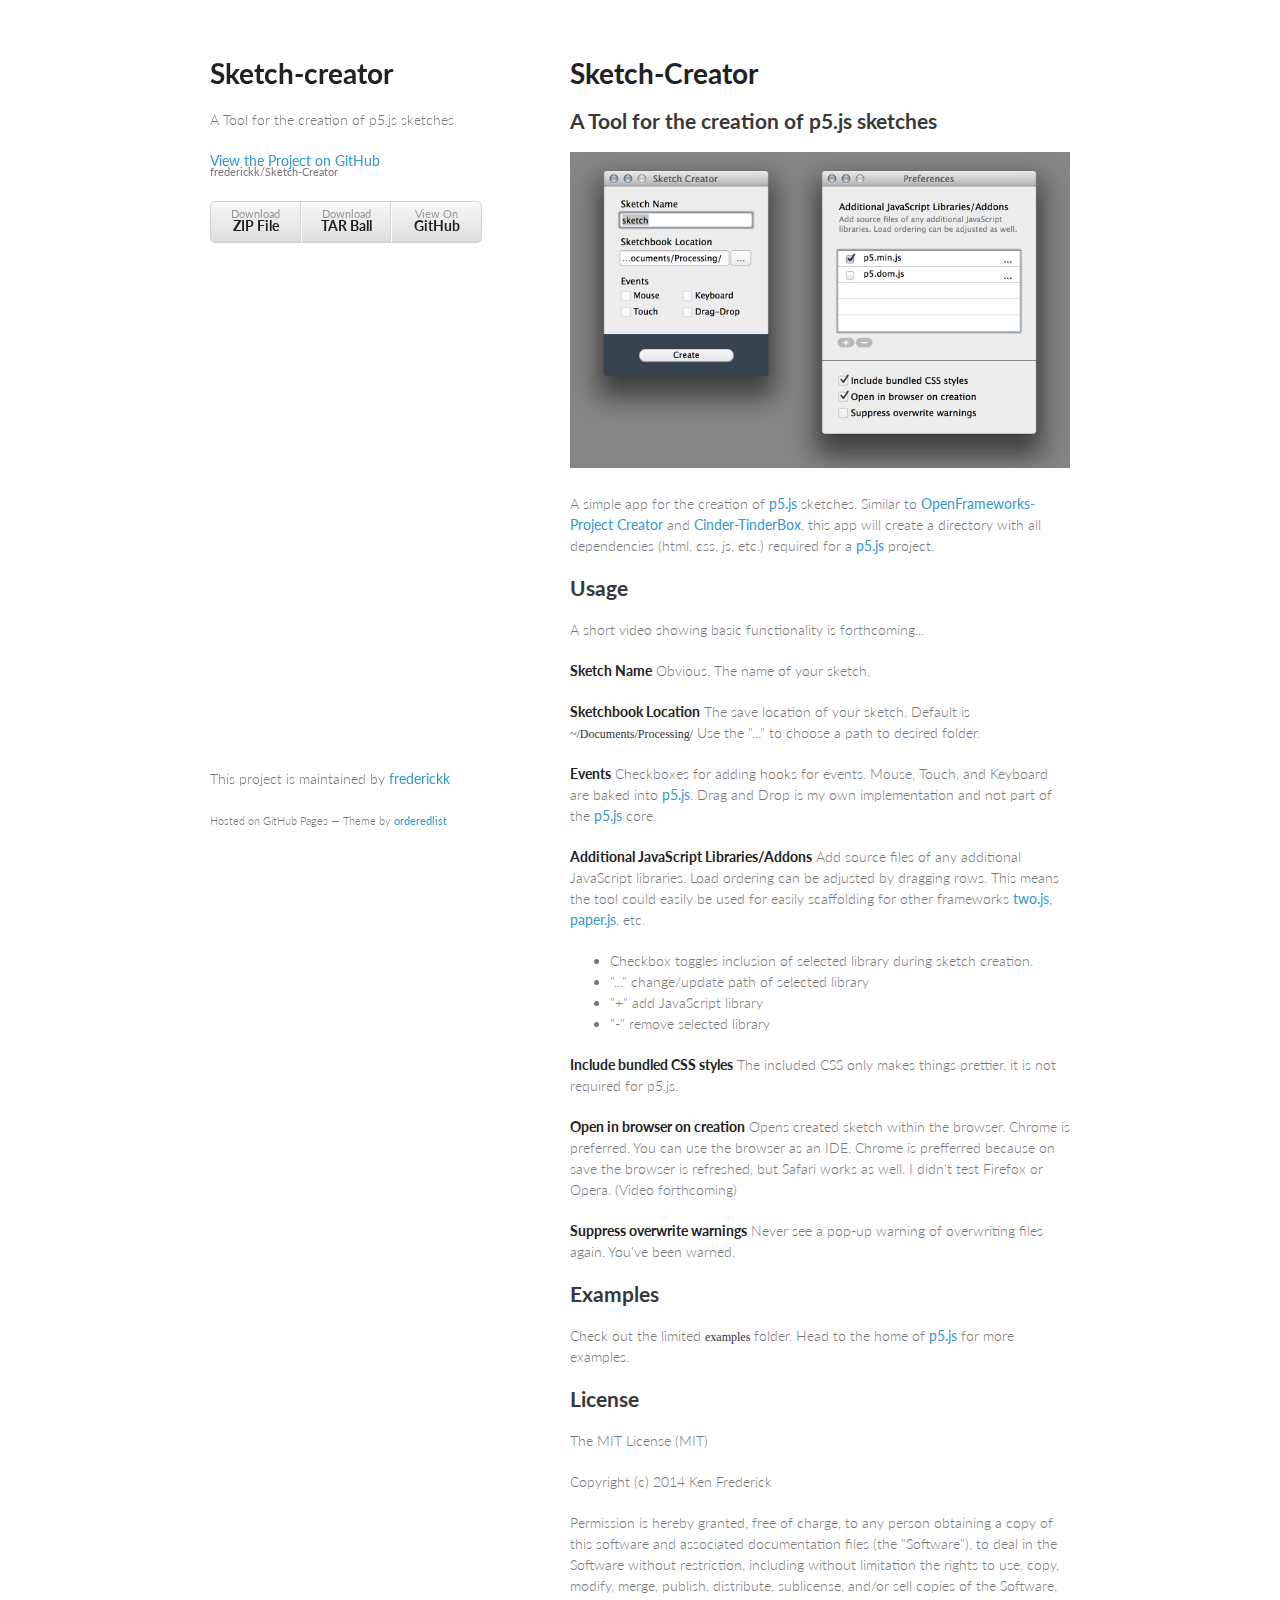
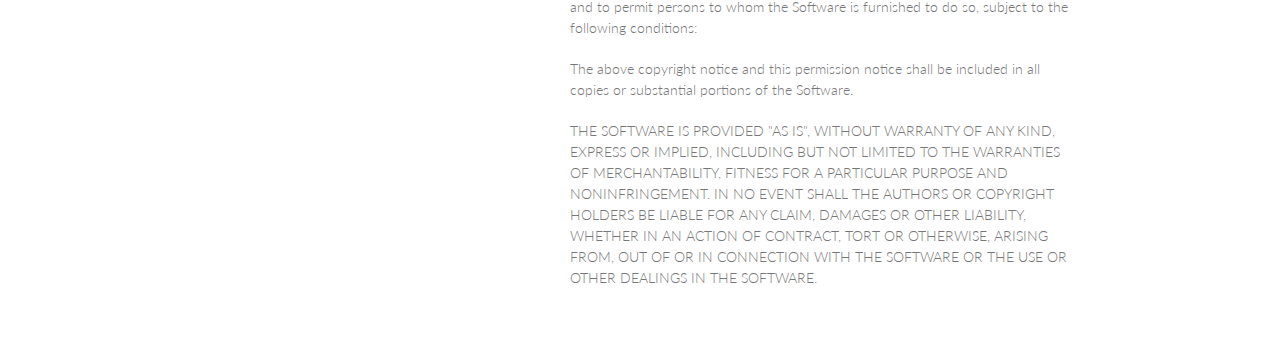
==== index.html @ c4f5b2de "Create gh-pages branch via GitHub" ====
<!doctype html>
<html>
  <head>
    <meta charset="utf-8">
    <meta http-equiv="X-UA-Compatible" content="chrome=1">
    <title>Sketch-creator by frederickk</title>

    <link rel="stylesheet" href="stylesheets/styles.css">
    <link rel="stylesheet" href="stylesheets/pygment_trac.css">
    <meta name="viewport" content="width=device-width, initial-scale=1, user-scalable=no">
    <!--[if lt IE 9]>
    <script src="//html5shiv.googlecode.com/svn/trunk/html5.js"></script>
    <![endif]-->
  </head>
  <body>
    <div class="wrapper">
      <header>
        <h1>Sketch-creator</h1>
        <p>A Tool for the creation of p5.js sketches</p>

        <p class="view"><a href="https://github.com/frederickk/Sketch-Creator">View the Project on GitHub <small>frederickk/Sketch-Creator</small></a></p>


        <ul>
          <li><a href="https://github.com/frederickk/Sketch-Creator/zipball/master">Download <strong>ZIP File</strong></a></li>
          <li><a href="https://github.com/frederickk/Sketch-Creator/tarball/master">Download <strong>TAR Ball</strong></a></li>
          <li><a href="https://github.com/frederickk/Sketch-Creator">View On <strong>GitHub</strong></a></li>
        </ul>
      </header>
      <section>
        <h1>
<a name="sketch-creator" class="anchor" href="#sketch-creator"><span class="octicon octicon-link"></span></a>Sketch-Creator</h1>

<h2>
<a name="a-tool-for-the-creation-of-p5js-sketches" class="anchor" href="#a-tool-for-the-creation-of-p5js-sketches"><span class="octicon octicon-link"></span></a>A Tool for the creation of p5.js sketches</h2>

<p><img src="sketch-creator-screenshot.png" alt="Screenshot"></p>

<p>A simple app for the creation of <a href="https://github.com/lmccart/p5.js">p5.js</a> sketches. Similar to <a href="https://github.com/ofZach/project-creator">OpenFrameworks-Project Creator</a> and <a href="https://github.com/cinder/TinderBox-Mac">Cinder-TinderBox</a>, this app will create a directory with all dependencies (html, css, js, etc.) required for a <a href="https://github.com/lmccart/p5.js">p5.js</a> project.</p>

<h2>
<a name="usage" class="anchor" href="#usage"><span class="octicon octicon-link"></span></a>Usage</h2>

<p>A short video showing basic functionality is forthcoming...</p>

<p><strong>Sketch Name</strong>
Obvious. The name of your sketch.</p>

<p><strong>Sketchbook Location</strong>
The save location of your sketch. Default is <code>~/Documents/Processing/</code> Use the "..." to choose a path to desired folder.</p>

<p><strong>Events</strong>
Checkboxes for adding hooks for events. Mouse, Touch, and Keyboard are baked into <a href="https://github.com/lmccart/p5.js">p5.js</a>. Drag and Drop is my own implementation and not part of the <a href="https://github.com/lmccart/p5.js">p5.js</a> core.</p>

<p><strong>Additional JavaScript Libraries/Addons</strong>
Add source files of any additional JavaScript libraries. Load ordering can be adjusted by dragging rows. This means the tool could easily be used for easily scaffolding for other frameworks <a href="http://jonobr1.github.io/two.js/">two.js</a>, <a href="http://paperjs.org/">paper.js</a>, etc.</p>

<ul>
<li> Checkbox toggles inclusion of selected library during sketch creation.</li>
<li>"..." change/update path of selected library</li>
<li>"+" add JavaScript library</li>
<li>"-" remove selected library</li>
</ul><p><strong>Include bundled CSS styles</strong>
The included CSS only makes things prettier, it is not required for p5.js.</p>

<p><strong>Open in browser on creation</strong>
Opens created sketch within the browser. Chrome is preferred. You can use the browser as an IDE. Chrome is prefferred because on save the browser is refreshed, but Safari works as well. I didn't test Firefox or Opera. (Video forthcoming)</p>

<p><strong>Suppress overwrite warnings</strong>
Never see a pop-up warning of overwriting files again. You've been warned.</p>

<h2>
<a name="examples" class="anchor" href="#examples"><span class="octicon octicon-link"></span></a>Examples</h2>

<p>Check out the limited <code>examples</code> folder. Head to the home of <a href="https://github.com/lmccart/p5.js">p5.js</a> for more examples.</p>

<h2>
<a name="license" class="anchor" href="#license"><span class="octicon octicon-link"></span></a>License</h2>

<p>The MIT License (MIT)</p>

<p>Copyright (c) 2014 Ken Frederick</p>

<p>Permission is hereby granted, free of charge, to any person obtaining a copy
of this software and associated documentation files (the "Software"), to deal
in the Software without restriction, including without limitation the rights
to use, copy, modify, merge, publish, distribute, sublicense, and/or sell
copies of the Software, and to permit persons to whom the Software is
furnished to do so, subject to the following conditions:</p>

<p>The above copyright notice and this permission notice shall be included in all
copies or substantial portions of the Software.</p>

<p>THE SOFTWARE IS PROVIDED "AS IS", WITHOUT WARRANTY OF ANY KIND, EXPRESS OR
IMPLIED, INCLUDING BUT NOT LIMITED TO THE WARRANTIES OF MERCHANTABILITY,
FITNESS FOR A PARTICULAR PURPOSE AND NONINFRINGEMENT. IN NO EVENT SHALL THE
AUTHORS OR COPYRIGHT HOLDERS BE LIABLE FOR ANY CLAIM, DAMAGES OR OTHER
LIABILITY, WHETHER IN AN ACTION OF CONTRACT, TORT OR OTHERWISE, ARISING FROM,
OUT OF OR IN CONNECTION WITH THE SOFTWARE OR THE USE OR OTHER DEALINGS IN THE
SOFTWARE.</p>
      </section>
      <footer>
        <p>This project is maintained by <a href="https://github.com/frederickk">frederickk</a></p>
        <p><small>Hosted on GitHub Pages &mdash; Theme by <a href="https://github.com/orderedlist">orderedlist</a></small></p>
      </footer>
    </div>
    <script src="javascripts/scale.fix.js"></script>
    
  </body>
</html>
---- stylesheets/styles.css ----
@import url(https://fonts.googleapis.com/css?family=Lato:300italic,700italic,300,700);

body {
  padding:50px;
  font:14px/1.5 Lato, "Helvetica Neue", Helvetica, Arial, sans-serif;
  color:#777;
  font-weight:300;
}

h1, h2, h3, h4, h5, h6 {
  color:#222;
  margin:0 0 20px;
}

p, ul, ol, table, pre, dl {
  margin:0 0 20px;
}

h1, h2, h3 {
  line-height:1.1;
}

h1 {
  font-size:28px;
}

h2 {
  color:#393939;
}

h3, h4, h5, h6 {
  color:#494949;
}

a {
  color:#39c;
  font-weight:400;
  text-decoration:none;
}

a small {
  font-size:11px;
  color:#777;
  margin-top:-0.6em;
  display:block;
}

.wrapper {
  width:860px;
  margin:0 auto;
}

blockquote {
  border-left:1px solid #e5e5e5;
  margin:0;
  padding:0 0 0 20px;
  font-style:italic;
}

code, pre {
  font-family:Monaco, Bitstream Vera Sans Mono, Lucida Console, Terminal;
  color:#333;
  font-size:12px;
}

pre {
  padding:8px 15px;
  background: #f8f8f8;  
  border-radius:5px;
  border:1px solid #e5e5e5;
  overflow-x: auto;
}

table {
  width:100%;
  border-collapse:collapse;
}

th, td {
  text-align:left;
  padding:5px 10px;
  border-bottom:1px solid #e5e5e5;
}

dt {
  color:#444;
  font-weight:700;
}

th {
  color:#444;
}

img {
  max-width:100%;
}

header {
  width:270px;
  float:left;
  position:fixed;
}

header ul {
  list-style:none;
  height:40px;
  
  padding:0;
  
  background: #eee;
  background: -moz-linear-gradient(top, #f8f8f8 0%, #dddddd 100%);
  background: -webkit-gradient(linear, left top, left bottom, color-stop(0%,#f8f8f8), color-stop(100%,#dddddd));
  background: -webkit-linear-gradient(top, #f8f8f8 0%,#dddddd 100%);
  background: -o-linear-gradient(top, #f8f8f8 0%,#dddddd 100%);
  background: -ms-linear-gradient(top, #f8f8f8 0%,#dddddd 100%);
  background: linear-gradient(top, #f8f8f8 0%,#dddddd 100%);
  
  border-radius:5px;
  border:1px solid #d2d2d2;
  box-shadow:inset #fff 0 1px 0, inset rgba(0,0,0,0.03) 0 -1px 0;
  width:270px;
}

header li {
  width:89px;
  float:left;
  border-right:1px solid #d2d2d2;
  height:40px;
}

header ul a {
  line-height:1;
  font-size:11px;
  color:#999;
  display:block;
  text-align:center;
  padding-top:6px;
  height:40px;
}

strong {
  color:#222;
  font-weight:700;
}

header ul li + li {
  width:88px;
  border-left:1px solid #fff;
}

header ul li + li + li {
  border-right:none;
  width:89px;
}

header ul a strong {
  font-size:14px;
  display:block;
  color:#222;
}

section {
  width:500px;
  float:right;
  padding-bottom:50px;
}

small {
  font-size:11px;
}

hr {
  border:0;
  background:#e5e5e5;
  height:1px;
  margin:0 0 20px;
}

footer {
  width:270px;
  float:left;
  position:fixed;
  bottom:50px;
}

@media print, screen and (max-width: 960px) {
  
  div.wrapper {
    width:auto;
    margin:0;
  }
  
  header, section, footer {
    float:none;
    position:static;
    width:auto;
  }
  
  header {
    padding-right:320px;
  }
  
  section {
    border:1px solid #e5e5e5;
    border-width:1px 0;
    padding:20px 0;
    margin:0 0 20px;
  }
  
  header a small {
    display:inline;
  }
  
  header ul {
    position:absolute;
    right:50px;
    top:52px;
  }
}

@media print, screen and (max-width: 720px) {
  body {
    word-wrap:break-word;
  }
  
  header {
    padding:0;
  }
  
  header ul, header p.view {
    position:static;
  }
  
  pre, code {
    word-wrap:normal;
  }
}

@media print, screen and (max-width: 480px) {
  body {
    padding:15px;
  }
  
  header ul {
    display:none;
  }
}

@media print {
  body {
    padding:0.4in;
    font-size:12pt;
    color:#444;
  }
}
---- stylesheets/pygment_trac.css ----
.highlight  { background: #ffffff; }
.highlight .c { color: #999988; font-style: italic } /* Comment */
.highlight .err { color: #a61717; background-color: #e3d2d2 } /* Error */
.highlight .k { font-weight: bold } /* Keyword */
.highlight .o { font-weight: bold } /* Operator */
.highlight .cm { color: #999988; font-style: italic } /* Comment.Multiline */
.highlight .cp { color: #999999; font-weight: bold } /* Comment.Preproc */
.highlight .c1 { color: #999988; font-style: italic } /* Comment.Single */
.highlight .cs { color: #999999; font-weight: bold; font-style: italic } /* Comment.Special */
.highlight .gd { color: #000000; background-color: #ffdddd } /* Generic.Deleted */
.highlight .gd .x { color: #000000; background-color: #ffaaaa } /* Generic.Deleted.Specific */
.highlight .ge { font-style: italic } /* Generic.Emph */
.highlight .gr { color: #aa0000 } /* Generic.Error */
.highlight .gh { color: #999999 } /* Generic.Heading */
.highlight .gi { color: #000000; background-color: #ddffdd } /* Generic.Inserted */
.highlight .gi .x { color: #000000; background-color: #aaffaa } /* Generic.Inserted.Specific */
.highlight .go { color: #888888 } /* Generic.Output */
.highlight .gp { color: #555555 } /* Generic.Prompt */
.highlight .gs { font-weight: bold } /* Generic.Strong */
.highlight .gu { color: #800080; font-weight: bold; } /* Generic.Subheading */
.highlight .gt { color: #aa0000 } /* Generic.Traceback */
.highlight .kc { font-weight: bold } /* Keyword.Constant */
.highlight .kd { font-weight: bold } /* Keyword.Declaration */
.highlight .kn { font-weight: bold } /* Keyword.Namespace */
.highlight .kp { font-weight: bold } /* Keyword.Pseudo */
.highlight .kr { font-weight: bold } /* Keyword.Reserved */
.highlight .kt { color: #445588; font-weight: bold } /* Keyword.Type */
.highlight .m { color: #009999 } /* Literal.Number */
.highlight .s { color: #d14 } /* Literal.String */
.highlight .na { color: #008080 } /* Name.Attribute */
.highlight .nb { color: #0086B3 } /* Name.Builtin */
.highlight .nc { color: #445588; font-weight: bold } /* Name.Class */
.highlight .no { color: #008080 } /* Name.Constant */
.highlight .ni { color: #800080 } /* Name.Entity */
.highlight .ne { color: #990000; font-weight: bold } /* Name.Exception */
.highlight .nf { color: #990000; font-weight: bold } /* Name.Function */
.highlight .nn { color: #555555 } /* Name.Namespace */
.highlight .nt { color: #000080 } /* Name.Tag */
.highlight .nv { color: #008080 } /* Name.Variable */
.highlight .ow { font-weight: bold } /* Operator.Word */
.highlight .w { color: #bbbbbb } /* Text.Whitespace */
.highlight .mf { color: #009999 } /* Literal.Number.Float */
.highlight .mh { color: #009999 } /* Literal.Number.Hex */
.highlight .mi { color: #009999 } /* Literal.Number.Integer */
.highlight .mo { color: #009999 } /* Literal.Number.Oct */
.highlight .sb { color: #d14 } /* Literal.String.Backtick */
.highlight .sc { color: #d14 } /* Literal.String.Char */
.highlight .sd { color: #d14 } /* Literal.String.Doc */
.highlight .s2 { color: #d14 } /* Literal.String.Double */
.highlight .se { color: #d14 } /* Literal.String.Escape */
.highlight .sh { color: #d14 } /* Literal.String.Heredoc */
.highlight .si { color: #d14 } /* Literal.String.Interpol */
.highlight .sx { color: #d14 } /* Literal.String.Other */
.highlight .sr { color: #009926 } /* Literal.String.Regex */
.highlight .s1 { color: #d14 } /* Literal.String.Single */
.highlight .ss { color: #990073 } /* Literal.String.Symbol */
.highlight .bp { color: #999999 } /* Name.Builtin.Pseudo */
.highlight .vc { color: #008080 } /* Name.Variable.Class */
.highlight .vg { color: #008080 } /* Name.Variable.Global */
.highlight .vi { color: #008080 } /* Name.Variable.Instance */
.highlight .il { color: #009999 } /* Literal.Number.Integer.Long */

.type-csharp .highlight .k { color: #0000FF }
.type-csharp .highlight .kt { color: #0000FF }
.type-csharp .highlight .nf { color: #000000; font-weight: normal }
.type-csharp .highlight .nc { color: #2B91AF }
.type-csharp .highlight .nn { color: #000000 }
.type-csharp .highlight .s { color: #A31515 }
.type-csharp .highlight .sc { color: #A31515 }
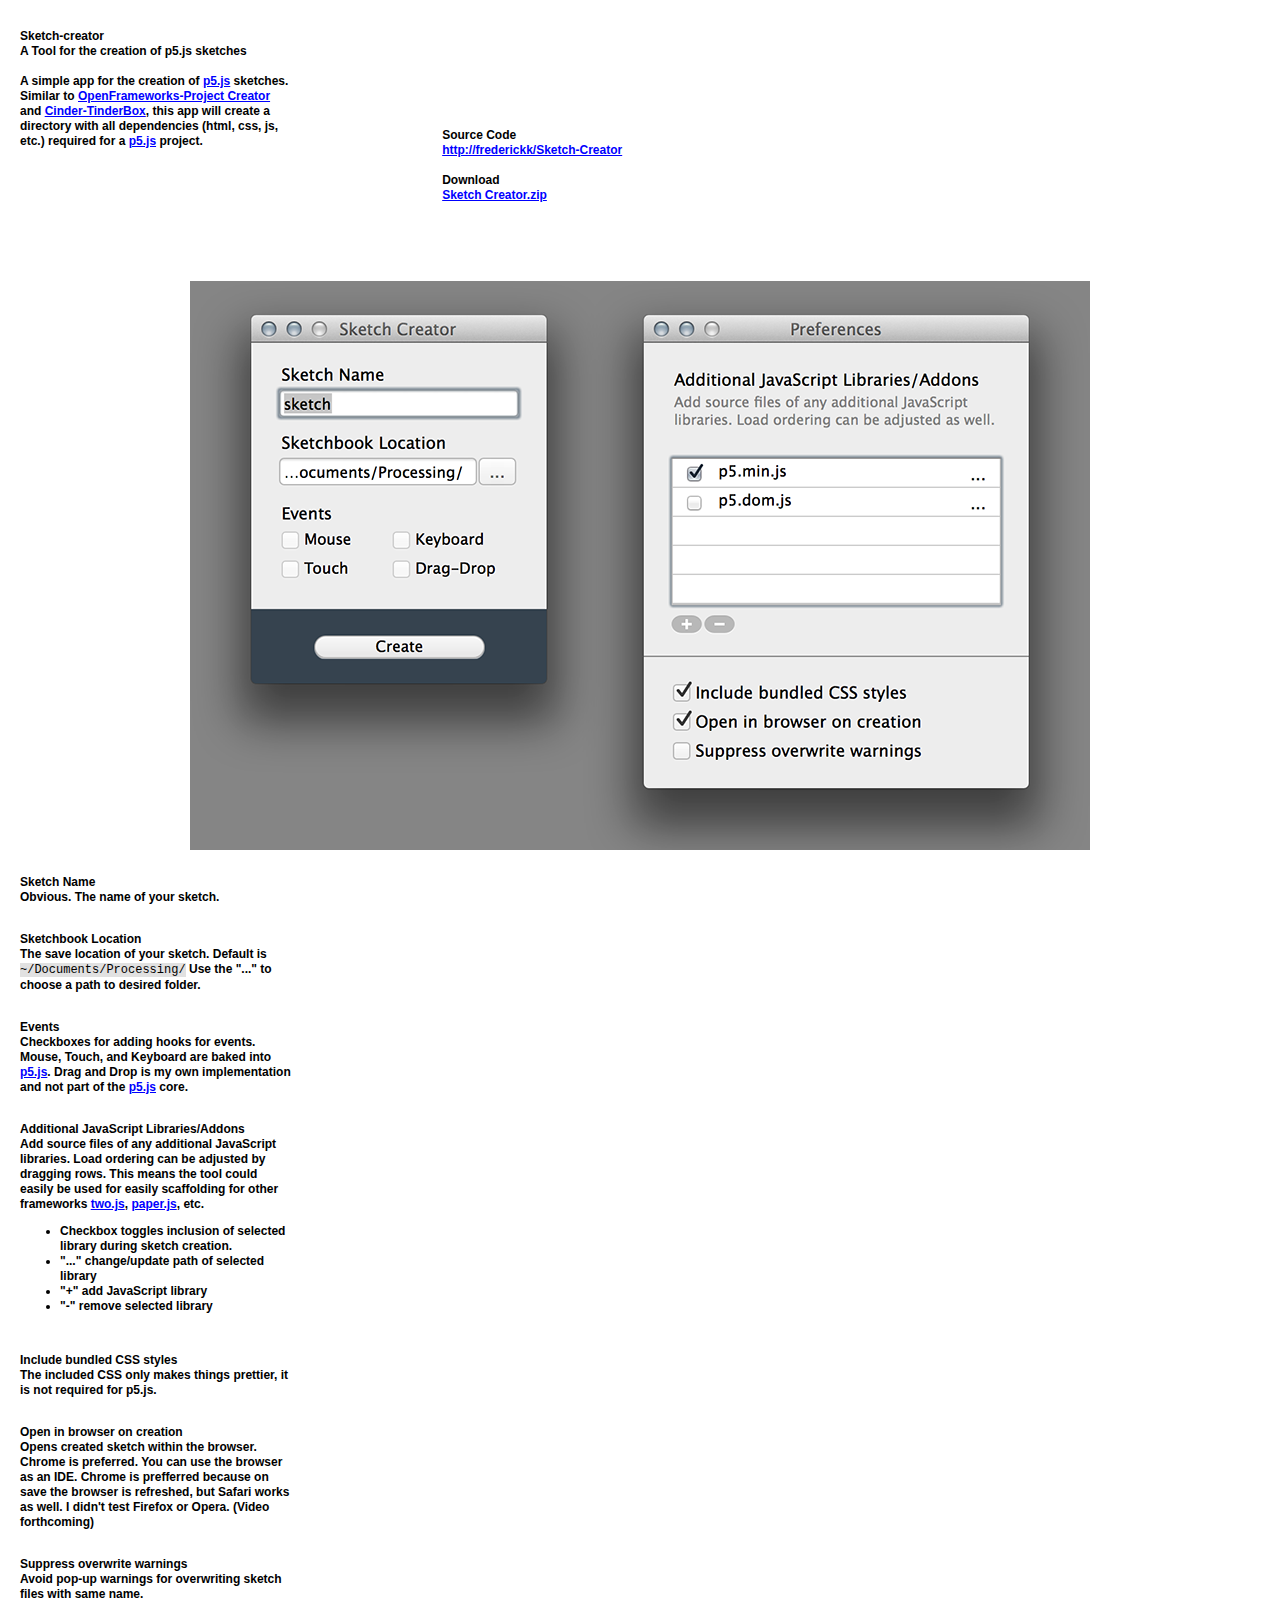
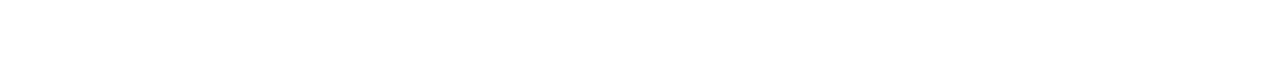
==== commit 4aebc709: "updated pages" ====
--- a/index.html
+++ b/index.html
@@ -1,110 +1,78 @@
-<!doctype html>
+<!DOCTYPE html>
 <html>
-  <head>
-    <meta charset="utf-8">
-    <meta http-equiv="X-UA-Compatible" content="chrome=1">
-    <title>Sketch-creator by frederickk</title>
+        <head>
+                <meta charset="utf-8">
+                <meta http-equiv="X-UA-Compatible" content="IE=edge">
+                <title>Sketch-Creator</title>
+                <meta name="viewport" content="width=device-width initial-scale=1">
 
-    <link rel="stylesheet" href="stylesheets/styles.css">
-    <link rel="stylesheet" href="stylesheets/pygment_trac.css">
-    <meta name="viewport" content="width=device-width, initial-scale=1, user-scalable=no">
-    <!--[if lt IE 9]>
-    <script src="//html5shiv.googlecode.com/svn/trunk/html5.js"></script>
-    <![endif]-->
-  </head>
-  <body>
-    <div class="wrapper">
-      <header>
-        <h1>Sketch-creator</h1>
-        <p>A Tool for the creation of p5.js sketches</p>
+                <link rel="stylesheet" href="./css/style.css" type="text/css">
 
-        <p class="view"><a href="https://github.com/frederickk/Sketch-Creator">View the Project on GitHub <small>frederickk/Sketch-Creator</small></a></p>
+        </head>
+        <body>
 
+        <div class="container">
+            <div class="column">
+                Sketch-creator<br/>
+                A Tool for the creation of p5.js sketches<br/><br/>
 
-        <ul>
-          <li><a href="https://github.com/frederickk/Sketch-Creator/zipball/master">Download <strong>ZIP File</strong></a></li>
-          <li><a href="https://github.com/frederickk/Sketch-Creator/tarball/master">Download <strong>TAR Ball</strong></a></li>
-          <li><a href="https://github.com/frederickk/Sketch-Creator">View On <strong>GitHub</strong></a></li>
-        </ul>
-      </header>
-      <section>
-        <h1>
-<a name="sketch-creator" class="anchor" href="#sketch-creator"><span class="octicon octicon-link"></span></a>Sketch-Creator</h1>
+                A simple app for the creation of <a href="https://github.com/lmccart/p5.js">p5.js</a> sketches. Similar to <a href="https://github.com/ofZach/project-creator">OpenFrameworks-Project Creator</a> and <a href="https://github.com/cinder/TinderBox-Mac">Cinder-TinderBox</a>, this app will create a directory with all dependencies (html, css, js, etc.) required for a <a href="https://github.com/lmccart/p5.js">p5.js</a> project.
 
-<h2>
-<a name="a-tool-for-the-creation-of-p5js-sketches" class="anchor" href="#a-tool-for-the-creation-of-p5js-sketches"><span class="octicon octicon-link"></span></a>A Tool for the creation of p5.js sketches</h2>
+            </div>
 
-<p><img src="sketch-creator-screenshot.png" alt="Screenshot"></p>
+            <div class="column">
+                &nbsp;
+            </div>
 
-<p>A simple app for the creation of <a href="https://github.com/lmccart/p5.js">p5.js</a> sketches. Similar to <a href="https://github.com/ofZach/project-creator">OpenFrameworks-Project Creator</a> and <a href="https://github.com/cinder/TinderBox-Mac">Cinder-TinderBox</a>, this app will create a directory with all dependencies (html, css, js, etc.) required for a <a href="https://github.com/lmccart/p5.js">p5.js</a> project.</p>
+            <div class="column">
+                 Source Code<br/>
+                <a href="https://github.com/frederickk/Sketch-Creator">http://frederickk/Sketch-Creator</a><br/><br/>
 
-<h2>
-<a name="usage" class="anchor" href="#usage"><span class="octicon octicon-link"></span></a>Usage</h2>
+                <!-- <a href="https://github.com/frederickk/Sketch-Creator/zipball/master">Download <b>ZIP File</b></a></li> -->
+                <!-- <a href="https://github.com/frederickk/Sketch-Creator/tarball/master">Download <b>TAR Ball</b></a></li> -->
 
-<p>A short video showing basic functionality is forthcoming...</p>
+                Download<br/>
+                <a href="https://github.com/frederickk/Sketch-Creator/raw/master/distribution/Sketch%20Creator.zip">Sketch Creator.zip</a><br/><br/>
 
-<p><strong>Sketch Name</strong>
-Obvious. The name of your sketch.</p>
+            </div>
 
-<p><strong>Sketchbook Location</strong>
-The save location of your sketch. Default is <code>~/Documents/Processing/</code> Use the "..." to choose a path to desired folder.</p>
+            <div class="clear"></div>
 
-<p><strong>Events</strong>
-Checkboxes for adding hooks for events. Mouse, Touch, and Keyboard are baked into <a href="https://github.com/lmccart/p5.js">p5.js</a>. Drag and Drop is my own implementation and not part of the <a href="https://github.com/lmccart/p5.js">p5.js</a> core.</p>
+            <a href="https://github.com/frederickk/Sketch-Creator/raw/master/distribution/Sketch%20Creator.zip"><img src="./images/sketch-creator-screenshot-sm.png" width="900" alt="Screenshot"></a>
 
-<p><strong>Additional JavaScript Libraries/Addons</strong>
-Add source files of any additional JavaScript libraries. Load ordering can be adjusted by dragging rows. This means the tool could easily be used for easily scaffolding for other frameworks <a href="http://jonobr1.github.io/two.js/">two.js</a>, <a href="http://paperjs.org/">paper.js</a>, etc.</p>
+            <div class="clear"></div>
 
-<ul>
-<li> Checkbox toggles inclusion of selected library during sketch creation.</li>
-<li>"..." change/update path of selected library</li>
-<li>"+" add JavaScript library</li>
-<li>"-" remove selected library</li>
-</ul><p><strong>Include bundled CSS styles</strong>
-The included CSS only makes things prettier, it is not required for p5.js.</p>
+            <div class="column">
+                <b>Sketch Name</b><br/>
+                Obvious. The name of your sketch.<br/><br/>
 
-<p><strong>Open in browser on creation</strong>
-Opens created sketch within the browser. Chrome is preferred. You can use the browser as an IDE. Chrome is prefferred because on save the browser is refreshed, but Safari works as well. I didn't test Firefox or Opera. (Video forthcoming)</p>
+                <p><b>Sketchbook Location</b><br/>
+                The save location of your sketch. Default is <code>~/Documents/Processing/</code> Use the "..." to choose a path to desired folder.<br/><br/>
 
-<p><strong>Suppress overwrite warnings</strong>
-Never see a pop-up warning of overwriting files again. You've been warned.</p>
+                <p><b>Events</b><br/>
+                Checkboxes for adding hooks for events. Mouse, Touch, and Keyboard are baked into <a href="https://github.com/lmccart/p5.js">p5.js</a>. Drag and Drop is my own implementation and not part of the <a href="https://github.com/lmccart/p5.js">p5.js</a> core.<br/><br/>
 
-<h2>
-<a name="examples" class="anchor" href="#examples"><span class="octicon octicon-link"></span></a>Examples</h2>
+                <p><b>Additional JavaScript Libraries/Addons</b><br/>
+                Add source files of any additional JavaScript libraries. Load ordering can be adjusted by dragging rows. This means the tool could easily be used for easily scaffolding for other frameworks <a href="http://jonobr1.github.io/two.js/">two.js</a>, <a href="http://paperjs.org/">paper.js</a>, etc.<br/>
 
-<p>Check out the limited <code>examples</code> folder. Head to the home of <a href="https://github.com/lmccart/p5.js">p5.js</a> for more examples.</p>
+                <ul>
+                <li> Checkbox toggles inclusion of selected library during sketch creation.</li>
+                <li>"..." change/update path of selected library</li>
+                <li>"+" add JavaScript library</li>
+                <li>"-" remove selected library</li>
+                </ul><br/>
 
-<h2>
-<a name="license" class="anchor" href="#license"><span class="octicon octicon-link"></span></a>License</h2>
+                <p><b>Include bundled CSS styles</b><br/>
+                The included CSS only makes things prettier, it is not required for p5.js.<br/><br/>
 
-<p>The MIT License (MIT)</p>
+                <p><b>Open in browser on creation</b><br/>
+                Opens created sketch within the browser. Chrome is preferred. You can use the browser as an IDE. Chrome is prefferred because on save the browser is refreshed, but Safari works as well. I didn't test Firefox or Opera. (Video forthcoming)<br/><br/>
 
-<p>Copyright (c) 2014 Ken Frederick</p>
+                <p><b>Suppress overwrite warnings</b><br/>
+                Avoid pop-up warnings for overwriting sketch files with same name.
+            </div>
 
-<p>Permission is hereby granted, free of charge, to any person obtaining a copy
-of this software and associated documentation files (the "Software"), to deal
-in the Software without restriction, including without limitation the rights
-to use, copy, modify, merge, publish, distribute, sublicense, and/or sell
-copies of the Software, and to permit persons to whom the Software is
-furnished to do so, subject to the following conditions:</p>
+        </div>
 
-<p>The above copyright notice and this permission notice shall be included in all
-copies or substantial portions of the Software.</p>
-
-<p>THE SOFTWARE IS PROVIDED "AS IS", WITHOUT WARRANTY OF ANY KIND, EXPRESS OR
-IMPLIED, INCLUDING BUT NOT LIMITED TO THE WARRANTIES OF MERCHANTABILITY,
-FITNESS FOR A PARTICULAR PURPOSE AND NONINFRINGEMENT. IN NO EVENT SHALL THE
-AUTHORS OR COPYRIGHT HOLDERS BE LIABLE FOR ANY CLAIM, DAMAGES OR OTHER
-LIABILITY, WHETHER IN AN ACTION OF CONTRACT, TORT OR OTHERWISE, ARISING FROM,
-OUT OF OR IN CONNECTION WITH THE SOFTWARE OR THE USE OR OTHER DEALINGS IN THE
-SOFTWARE.</p>
-      </section>
-      <footer>
-        <p>This project is maintained by <a href="https://github.com/frederickk">frederickk</a></p>
-        <p><small>Hosted on GitHub Pages &mdash; Theme by <a href="https://github.com/orderedlist">orderedlist</a></small></p>
-      </footer>
-    </div>
-    <script src="javascripts/scale.fix.js"></script>
-    
-  </body>
+    </body>
 </html>--- a/css/style.css
+++ b/css/style.css
@@ -0,0 +1,38 @@
+* {
+  box-sizing: border-box;
+}
+body {
+  font-family: Helvetica, Arial, sans-serif;
+  font-size: 12px;
+  line-height: 15px;
+}
+a:link,
+a:visited,
+a:hover,
+a:active {
+  color: #0000ff;
+}
+
+.container {
+  position: relative;
+  text-align: center;
+}
+.column {
+  position: relative;
+  top: 9px;
+  width: 31.5%;
+  margin: 12px 12px 72px 12px;
+  padding: 0 10% 0 0;
+  float: left;
+  font-weight: bold;
+  text-align: left;
+}
+
+.clear {
+  clear: both;
+}
+
+code {
+  background-color: #e1e1e1;
+  font-weight: normal;
+}
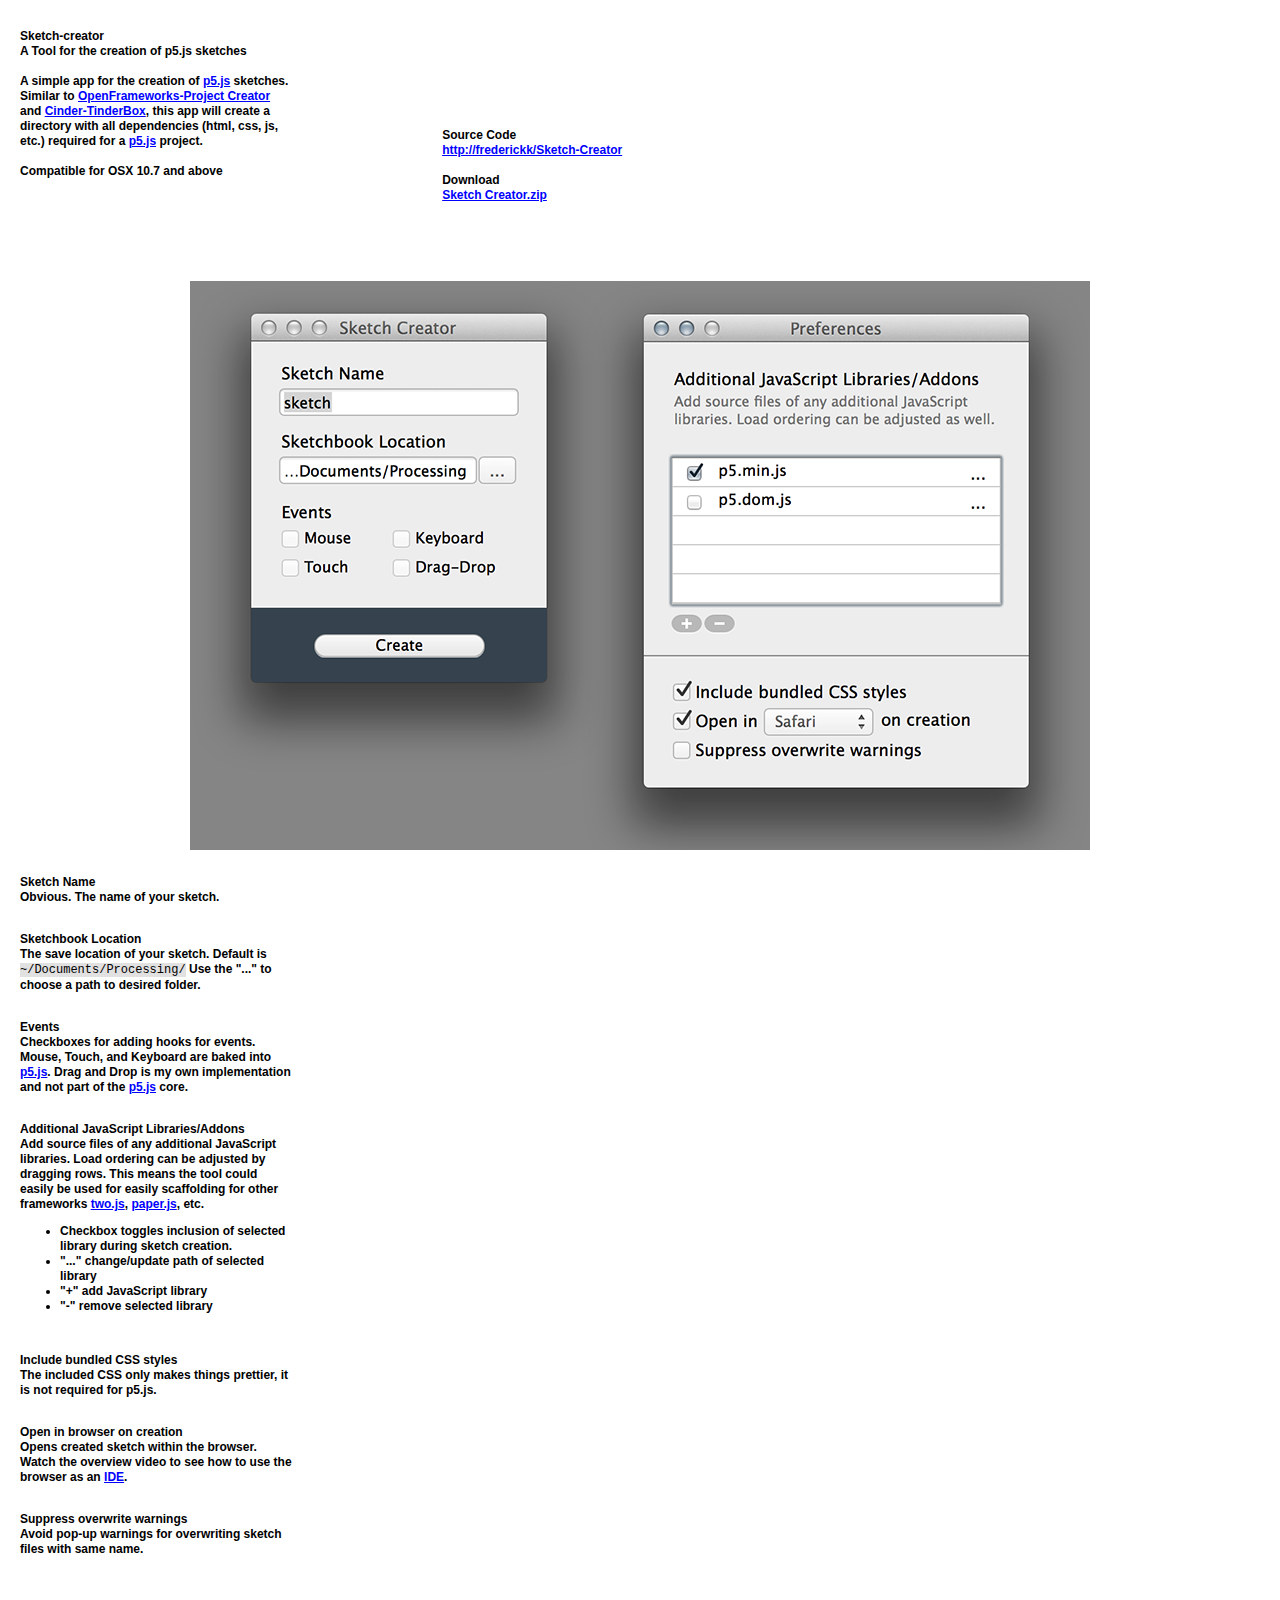
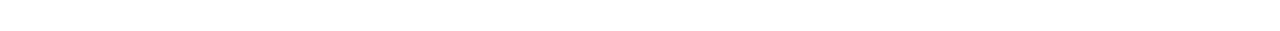
==== commit 9732e629: "updated index.html" ====
--- a/index.html
+++ b/index.html
@@ -16,7 +16,10 @@
                 Sketch-creator<br/>
                 A Tool for the creation of p5.js sketches<br/><br/>
 
-                A simple app for the creation of <a href="https://github.com/lmccart/p5.js">p5.js</a> sketches. Similar to <a href="https://github.com/ofZach/project-creator">OpenFrameworks-Project Creator</a> and <a href="https://github.com/cinder/TinderBox-Mac">Cinder-TinderBox</a>, this app will create a directory with all dependencies (html, css, js, etc.) required for a <a href="https://github.com/lmccart/p5.js">p5.js</a> project.
+                A simple app for the creation of <a href="https://github.com/lmccart/p5.js">p5.js</a> sketches. Similar to <a href="https://github.com/ofZach/project-creator">OpenFrameworks-Project Creator</a> and <a href="https://github.com/cinder/TinderBox-Mac">Cinder-TinderBox</a>, this app will create a directory with all dependencies (html, css, js, etc.) required for a <a href="https://github.com/lmccart/p5.js">p5.js</a> project.<br/><br/>
+
+                <b>Compatible for OSX 10.7 and above</b>
+
 
             </div>
 
@@ -66,7 +69,7 @@
                 The included CSS only makes things prettier, it is not required for p5.js.<br/><br/>
 
                 <p><b>Open in browser on creation</b><br/>
-                Opens created sketch within the browser. Chrome is preferred. You can use the browser as an IDE. Chrome is prefferred because on save the browser is refreshed, but Safari works as well. I didn't test Firefox or Opera. (Video forthcoming)<br/><br/>
+                Opens created sketch within the browser. Watch the overview video to see how to use the browser as an <a href="http://en.wikipedia.org/wiki/Integrated_development_environment" target="_blank">IDE</a>.<br/><br/>
 
                 <p><b>Suppress overwrite warnings</b><br/>
                 Avoid pop-up warnings for overwriting sketch files with same name.
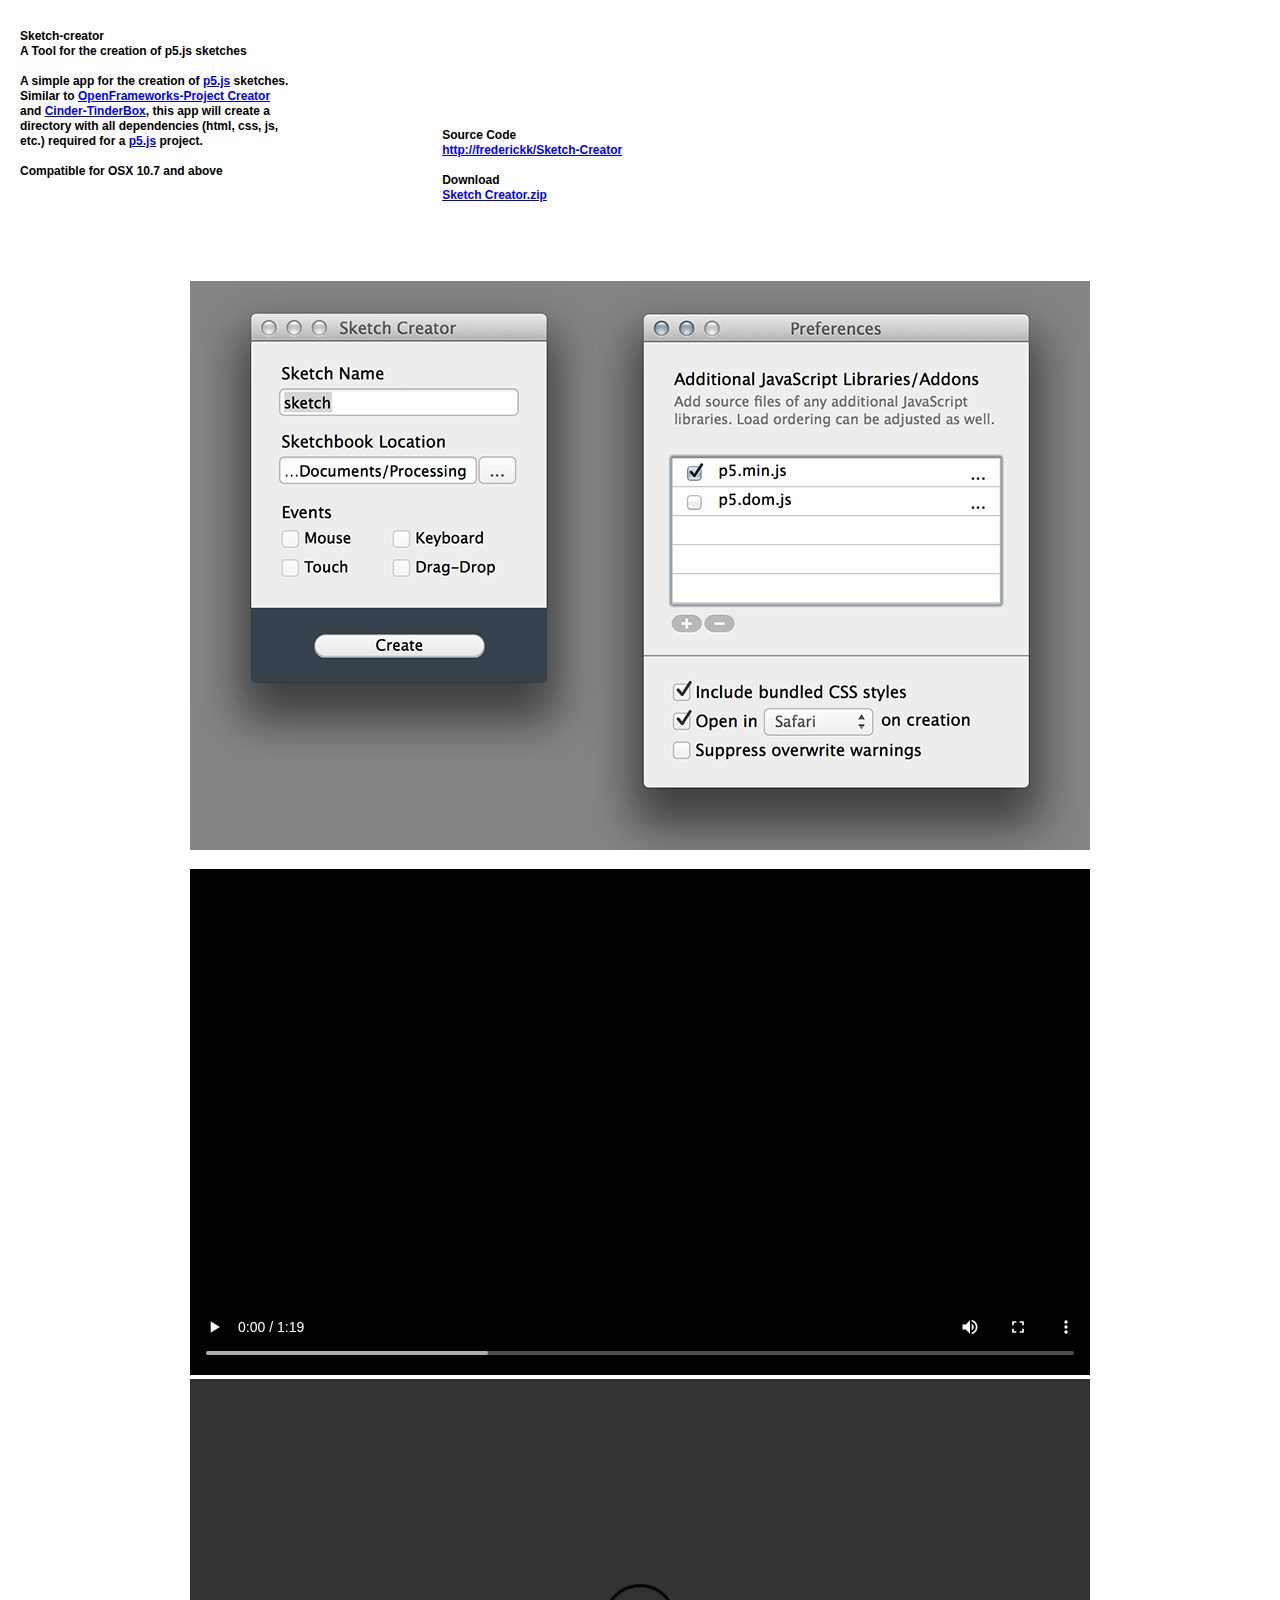
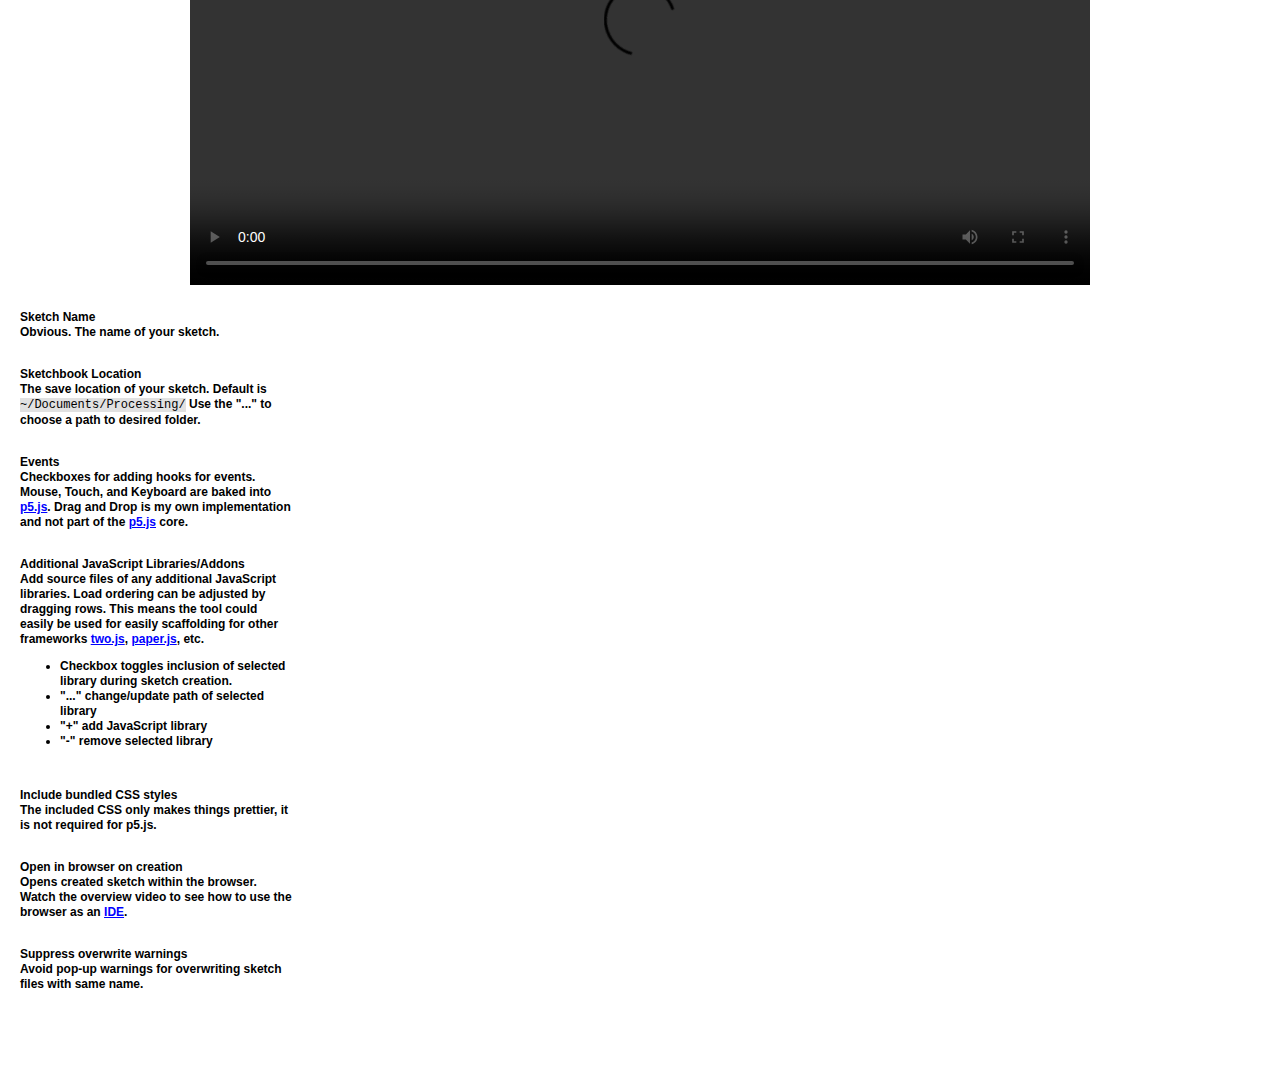
==== commit 84a48b52: "added documentation films" ====
--- a/index.html
+++ b/index.html
@@ -41,7 +41,17 @@
 
             <div class="clear"></div>
 
-            <a href="https://github.com/frederickk/Sketch-Creator/raw/master/distribution/Sketch%20Creator.zip"><img src="./images/sketch-creator-screenshot-sm.png" width="900" alt="Screenshot"></a>
+            <a href="https://github.com/frederickk/Sketch-Creator/raw/master/distribution/Sketch%20Creator.zip"><img src="./images/sketch-creator-screenshot-sm.png" width="900" alt="Screenshot"></a><br/><br/>
+
+            <video width="900" height="506" controls>
+                <source src="films/Sketch-Creator.mp4" type="video/mp4">
+                Your browser does not support the video tag.
+            </video>
+
+            <video width="900" height="506" controls>
+                <source src="films/sketch-creator-safari-ide.mp4" type="video/mp4">
+                Your browser does not support the video tag.
+            </video>
 
             <div class="clear"></div>
 
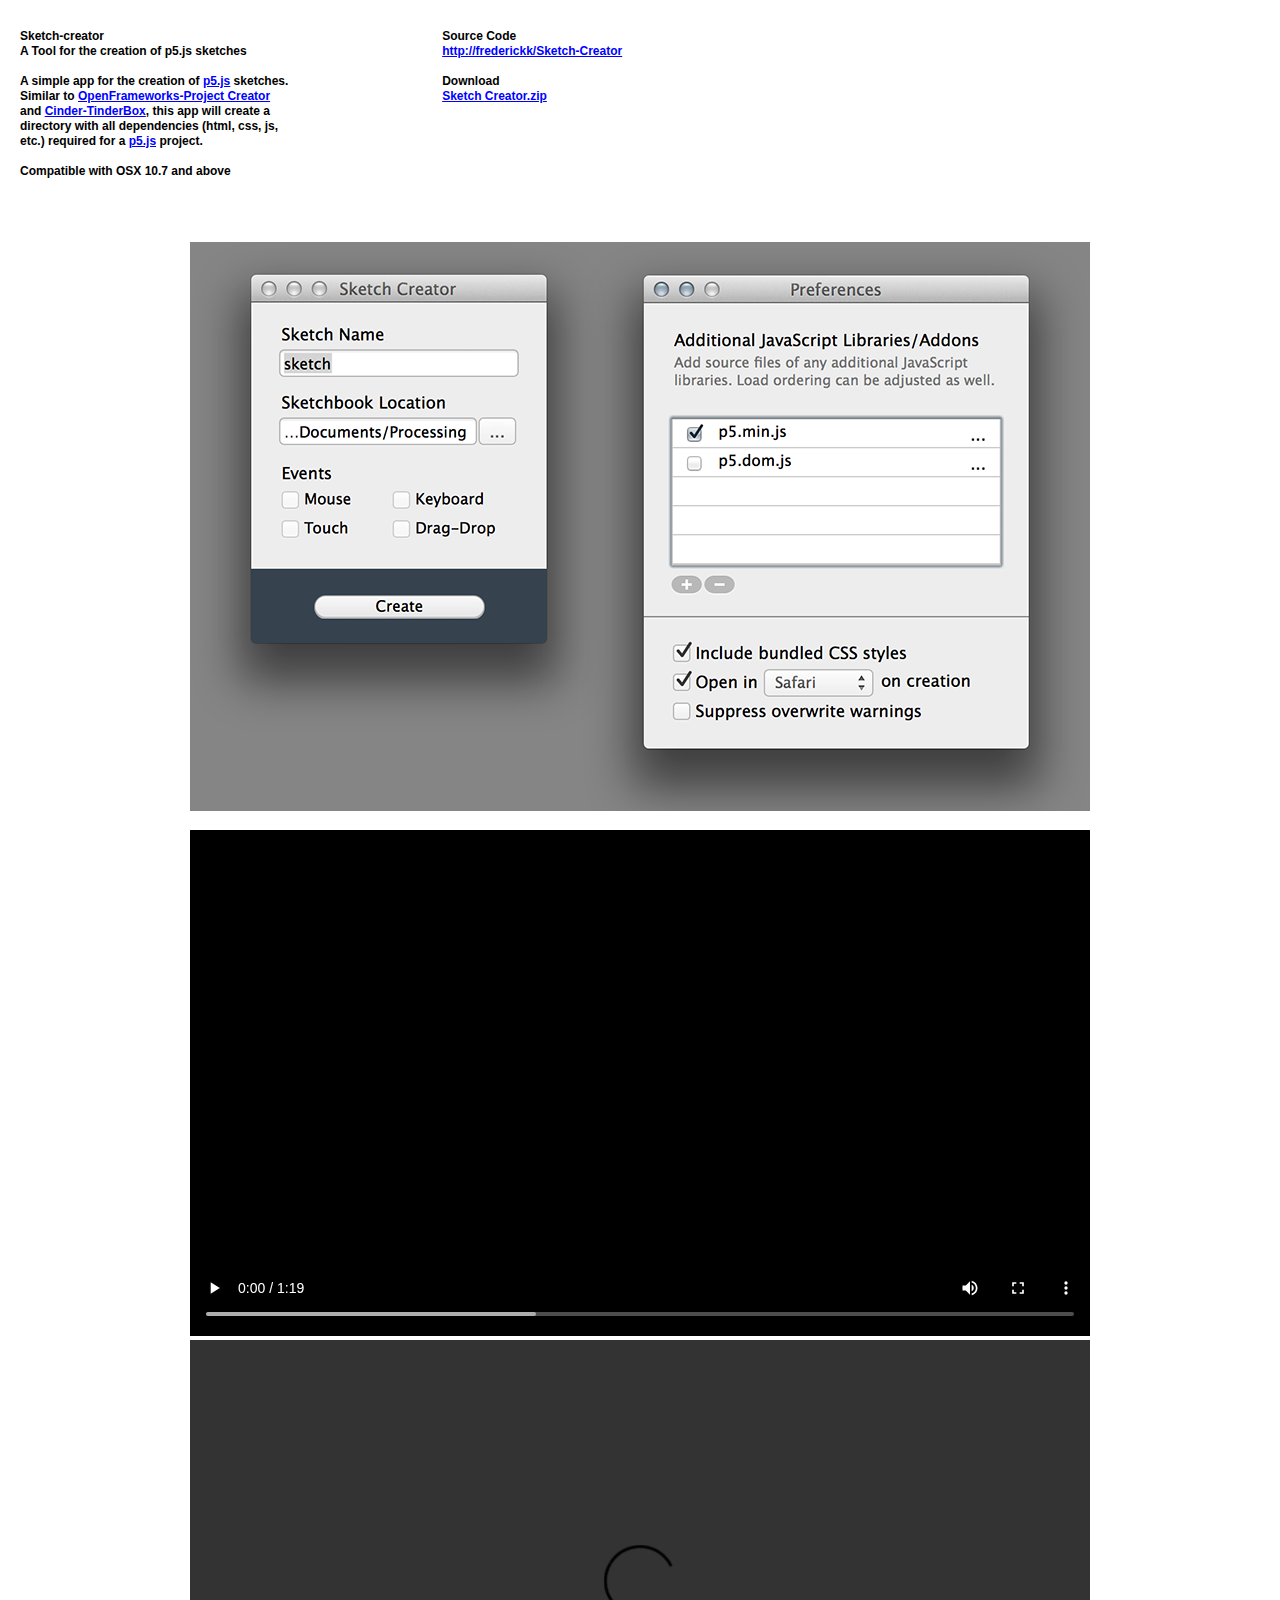
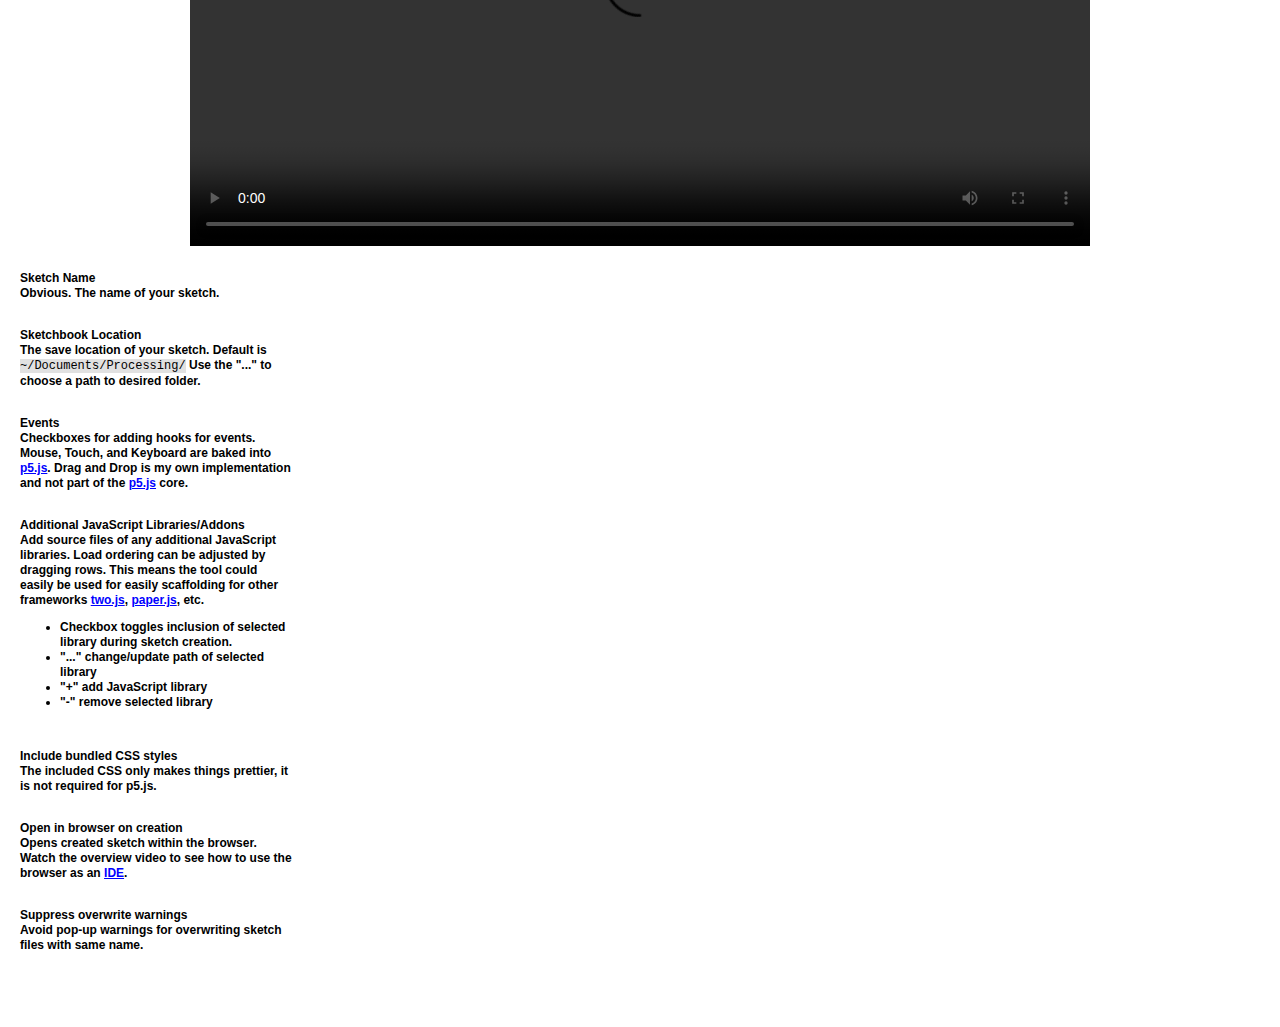
==== commit e8872865: "updated css media queries" ====
--- a/index.html
+++ b/index.html
@@ -18,13 +18,9 @@
 
                 A simple app for the creation of <a href="https://github.com/lmccart/p5.js">p5.js</a> sketches. Similar to <a href="https://github.com/ofZach/project-creator">OpenFrameworks-Project Creator</a> and <a href="https://github.com/cinder/TinderBox-Mac">Cinder-TinderBox</a>, this app will create a directory with all dependencies (html, css, js, etc.) required for a <a href="https://github.com/lmccart/p5.js">p5.js</a> project.<br/><br/>
 
-                <b>Compatible for OSX 10.7 and above</b>
+                <b>Compatible with OSX 10.7 and above</b>
 
 
-            </div>
-
-            <div class="column">
-                &nbsp;
             </div>
 
             <div class="column">
--- a/css/style.css
+++ b/css/style.css
@@ -36,3 +36,17 @@
   background-color: #e1e1e1;
   font-weight: normal;
 }
+
+
+@media screen and (max-width: 600px) {
+  .column {
+    clear: both;
+    position: relative;
+    top: 9px;
+    width: 100%;
+    padding: 0 10% 0 0;
+    font-weight: bold;
+    text-align: left;
+  }
+}
+
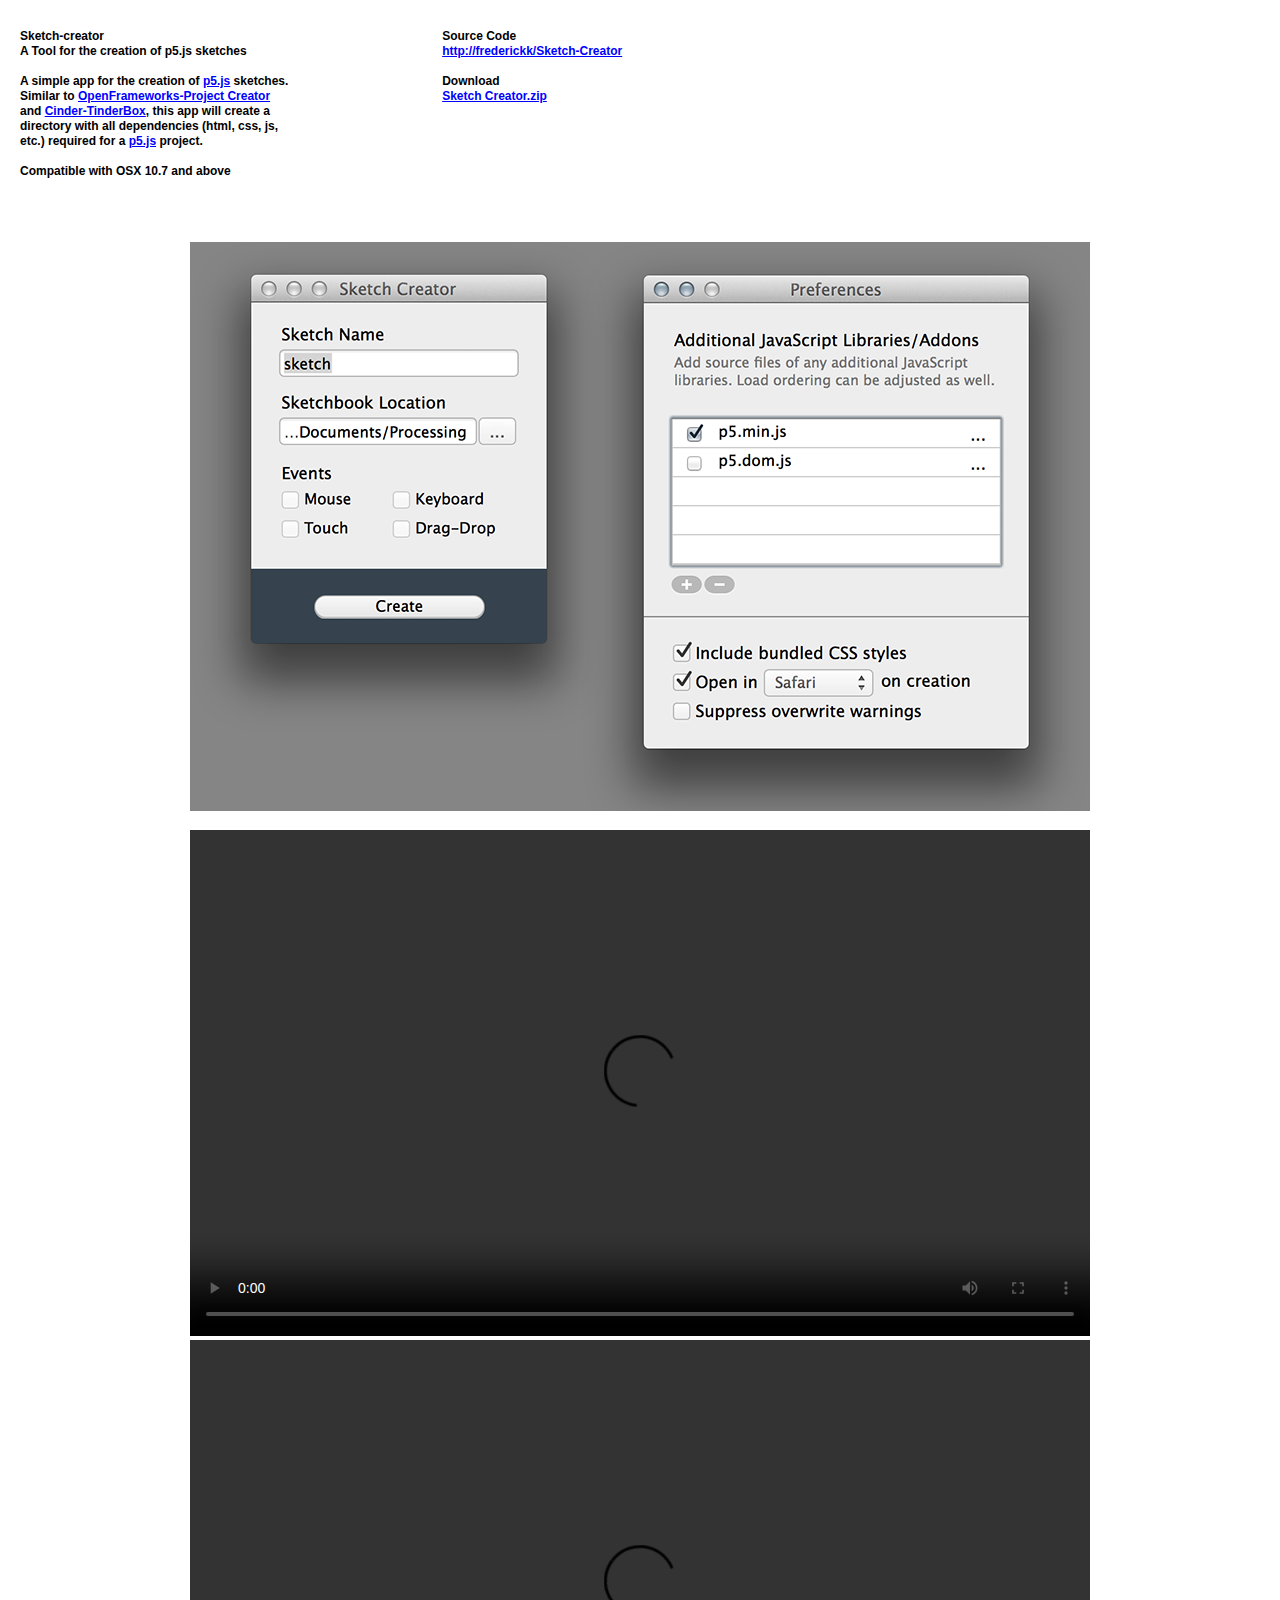
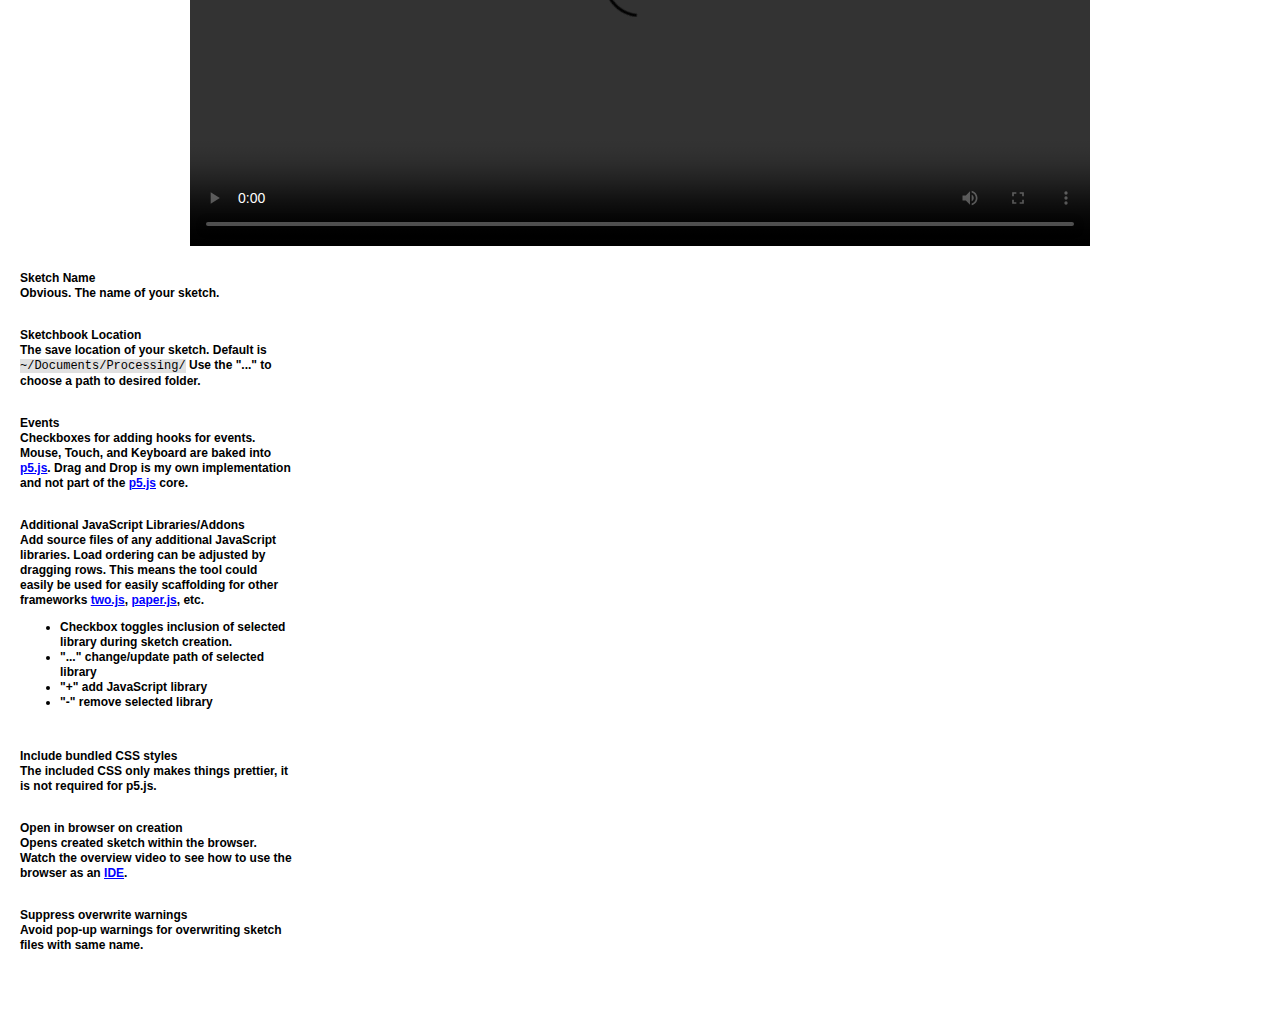
==== commit ce25787b: "updated videos" ====
--- a/index.html
+++ b/index.html
@@ -40,12 +40,12 @@
             <a href="https://github.com/frederickk/Sketch-Creator/raw/master/distribution/Sketch%20Creator.zip"><img src="./images/sketch-creator-screenshot-sm.png" width="900" alt="Screenshot"></a><br/><br/>
 
             <video width="900" height="506" controls>
-                <source src="films/Sketch-Creator.mp4" type="video/mp4">
+                <source src="films/Sketch-Creator.mov">
                 Your browser does not support the video tag.
             </video>
 
             <video width="900" height="506" controls>
-                <source src="films/sketch-creator-safari-ide.mp4" type="video/mp4">
+                <source src="films/sketch-creator-safari-ide.mov">
                 Your browser does not support the video tag.
             </video>
 
